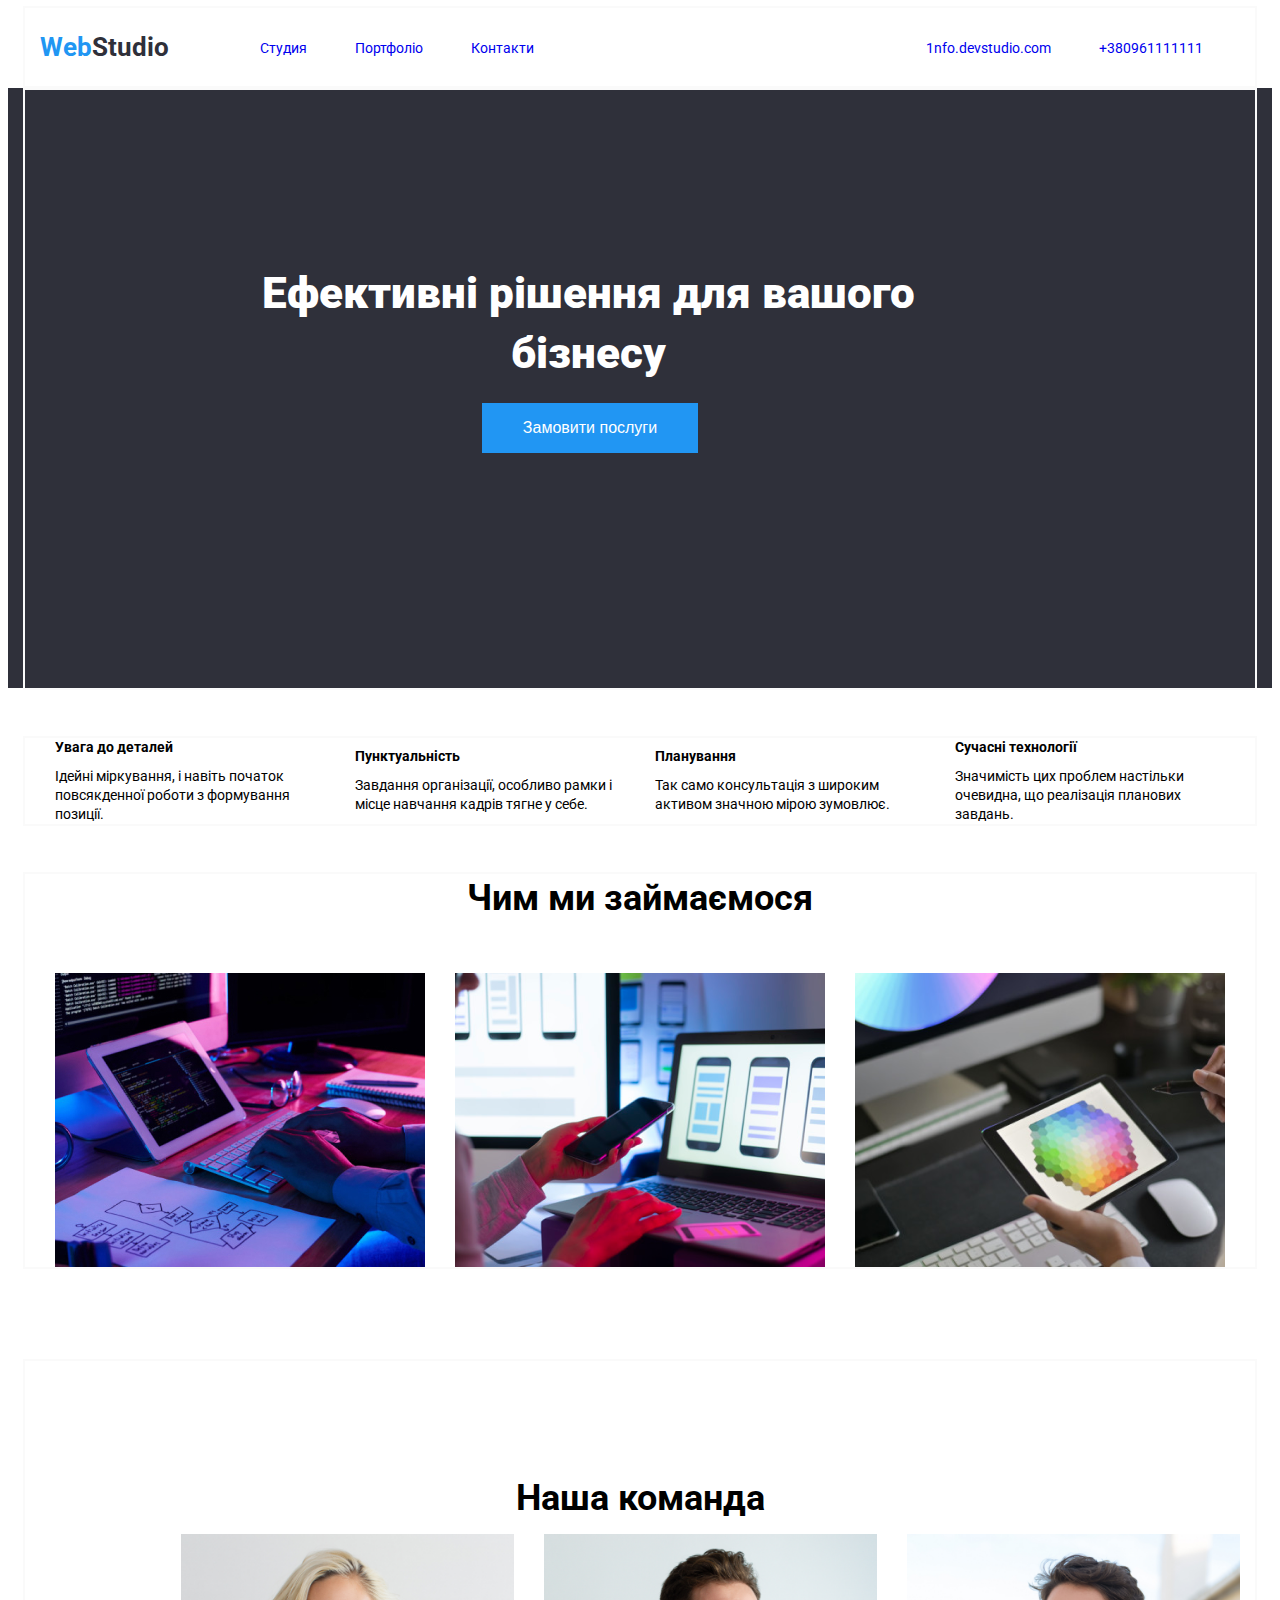
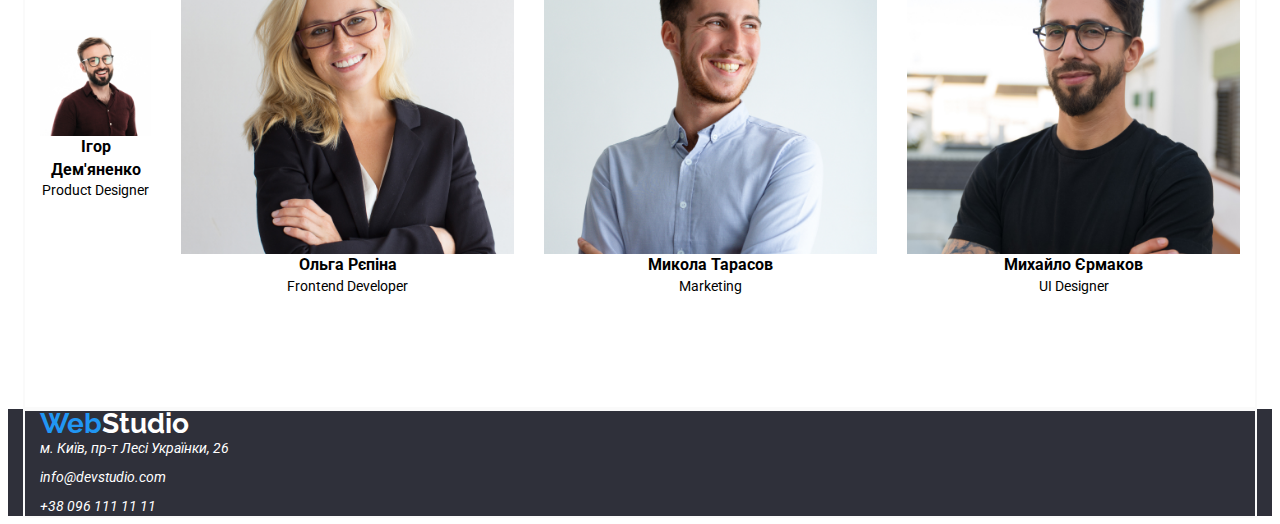
==== index.html @ d7b33cc5 "./" ====
<!DOCTYPE html>
<html lang="en">
  <head>
    <meta charset="utf-8" />
    <meta name="viewport" content="width-device-width, initial-scale=1.0" />
    <title>WebStudio</title>
    <link rel="preconnect" href="https://fonts.googleapis.com" />
    <link rel="preconnect" href="https://fonts.gstatic.com" crossorigin />
    <link
      href="https://fonts.googleapis.com/css2?family=Raleway:ital,wght@0,100..900;1,100..900&family=Roboto:wght@300;400;500;700;900&display=swap"
      rel="stylesheet"
    />
    <link rel="stylesheet" href="./css/style.css" />
    <link rel="stylesheet" href="./css/normalize.css" />
  </head>   
  <body>
    <header class="header">
      <div class="container header-flex">
      <a href="./index.html" class="header-logo"><span class="blue">Web</span><span class="black">Studio</span  ></a>
      <nav class="header-nav">
        <ul class="header-nav-list">
          <li class="header-nav-item">
            <a href="./index.html" class="header-nav-link Studioo">Студия</a>
          </li>
          <li class="header-nav-item">
            <a href="./portfolio.html" class="header-nav-link portfolio-index">Портфоліо</a>
          </li>
          <li class="header-nav-item">
            <a href="#" class="header-nav-link contact">Контакти</a>
          </li>
        </ul>
      </nav>
      <ul class="header-contact-list">
        <li class="header-contact-item">
          <a href="mailto:info@devstudio.com" class="header-contact-link"
            >1nfo.devstudio.com</a
          >
        </li>
        <li class="header-contact-item">
          <a href="tel:+380961111111" class="header-contact-link header-number"
            >+380961111111</a
          >
        </li>
      </ul>
      </div>
    </header>
    <main class="main">
      <section class="hero">
        <div class="container">
          <h1 class="hero-title">Ефективні рішення для вашого бізнесу</h1>
          <button type="button" class="hero-button">Замовити послуги</button>
        </div>
      </section>
      <section class="advatages">
        <div class="container advatages-flex">
          <ul class="advatages-list">
            <li class="advatages-list-item">
              <h3 class="advatages-title-uvaga">Увага до деталей</h3>
              <p class="advatages-text">
                Ідейні міркування, і навіть початок повсякденної роботи з
                формування позиції.
              </p>
            </li>
            <li class="advatages-list-item">
              <h3 class="title-punkt">Пунктуальність</h3>
              <p class="advatages-text">
                Завдання організації, особливо рамки і місце навчання кадрів
                тягне у себе.
              </p>
            </li>
            <li class="advatages-list-item">
              <h3 class="title-plan">Планування</h3>
              <p class="advatages-text">
                Так само консультація з широким активом значною мірою зумовлює.
              </p>
            </li>

            <li class="advatages-list-item">
              <h3 class="title-tech">Сучасні технології</h3>
              <p class="advatages-text">
                Значимість цих проблем настільки очевидна, що реалізація
                планових завдань.
              </p>
            </li>
          </ul>
        </div>
      </section>
      </div>
      <section class="developments">
        <div class="container">
        <h2 class="developments-title">Чим ми займаємося</h2>
        <ul class="developments-list">
          <li class="developments-item">
            <img
              src="./img/programing.jpg"
              alt="programing"
              width="370"
              height="294"
              title="programing"
              class="developments-img"
            />
          </li>

          <li class="developments-item">
            <img
              src="./img/phone.png"
              alt="front-end"
              width="370"
              height="294"
              title="front-end"
              class="developments-img"
            />
          </li>

          <li class="developments-item">
            <img
              src="./img/rgb.png"
              alt="designing"
              width="370"
              height="294"
              title="designing"
              class="developments-img"
            />
          </li>
        </ul>
        </div>
      </section>
      <section class="team">
              <div class="container flex-team">
        <h2 class="team-title">Наша команда</h2>
        <ul class="team-list">
          <li class="team-item">
            <figure class="team-figure">
              <img
                src="./img/igor.png"
                alt="UI designer"
                width="270"
                height="368"
                class="team-img"
              />
              <figcaption class="signature">
                <h3 class="signature-title">Ігор Дем'яненко</h3>
                <p class="signature-text">Product Designer</p>
              </figcaption>
            </figure>
          </li>
          <li class="team-item">
            <figure class="team-figure">
              <img
                src="./img/olga.jpg"
                alt="UI designer"
                width="270"
                height="368"
                class="team-img"
              />
              <figcaption class="signature">
                <h3 class="signature-title">Ольга Рєпіна</h3>
                <p class="signature-text">Frontend Developer</p>
              </figcaption>
            </figure>
          </li>

          <li class="team-item">
            <figure class="team-figure">
              <img
                src="./img/mikola.jpg"
                alt="UI designer"
                width="270"
                height="368"
                class="team-img"
              />
              <figcaption class="signature">
                <h3 class="signature-title">Микола Тарасов</h3>
                <p class="signature-text">Marketing</p>
              </figcaption>
            </figure>
          </li>

          <li class="team-item">
            <figure class="team-figure">
              <img
                src="./img/mihaylo.jpg"
                alt="UI designer"
                width="270"
                height="368"
                class="team-img"
              />
              <figcaption class="signature">
                <h3 class="signature-title">Михайло Єрмаков</h3>
                <p class="signature-text">UI Designer</p>
              </figcaption>
            </figure>
          </li>
        </ul>
        </div>
      </section>
    </main>
  
    <footer class="footer">
        <div class="container">
      <a href="./index.html" class="footer-logo">
        <span class="footer-web"><h1>Web</span><span class="span-studoi">Studio</h1></span></a
      >
      <address class="footer-address">
        <ul class="footer-list">
          <li class="footer-item">
            <p class="footer-text kiyv">м. Київ, пр-т Лесі Українки, 26</p>
          </li>
          <li class="footer-item">
            <a href="mailto:info@devstudio.com" class="footer-email"
              >info@devstudio.com</a
            >
          </li>
          <li class="footer-item">
            <a href="tel:+380961111111" class="footer-number"
              >+38 096 111 11 11</a
            >
          </li>
        </ul>
      </address>
    </div>
    </footer>
  </body>
---- css/style.css ----
:root {
    --brand-color: rgb(255, 255, 255);
    --black-color: rgb(47, 48, 58);
    --grey-color: rgb(245, 244, 250);
    --blue-color: rgb(33, 150, 243);
    --gray1-color: rgba(255, 255, 255, 0.6);
    --grey_black-color: rgb(117, 117, 117);
  }
  body {
    font-family: "Roboto", "serif";
    font-weight: 400;
    font-size: 14px;
    line-height: calc(19 / 14);
  }
  .container {
    width: 1230px;
    margin: 0 auto;
    padding: 0 15px;
    outline: 2px solid rgb(250, 250, 250);
    height: 100%;
  }
  .developments {
    margin-bottom: 94px;
  }
  .hero {
    text-align: center;
    background-color: var(--black-color);
    height: 600px;
    margin: 0 auto;
  }
  .hero-button {
    width: 216px;
    height: 50px;
    background-color: var(--blue-color);
    color: var(--brand-color);
    font-size: 16px;
    line-height: calc(30 / 16);
    margin-right: 100px;
    margin-top: 140px;
    cursor: pointer;
  }
  .hero {
    display: flex;
  }
  .hero-title {
    padding-top: 175px;
    margin-left: 200px;
    line-height: 60px;
    color: var(--brand-color);
    height: 120px;
    width: 696px;
    font-weight: 900;
    font-size: 44px;
  }
  .developments-list {
    display: flex;
  }
  .developments-item:not(:last-child) {
    margin-right: 30px;
  }
  .developments-title:nth-child(-n + 5) {
    margin-bottom: 50px;
    font-weight: 700;
    font-size: 36px;
  }
  .developments-title {
    text-align: center;
  }
  .team-list {
    display: flex;
  }
  .team-item:not(:last-child) {
    margin-right: 30px;
  }
  .team-title:nth-child(-n + 5) {
    margin-bottom: 11px;
    font-weight: 700;
    font-size: 36px;
  }
  .team-title {
    text-align: center;
  }
  .header-flex {
    display: flex;
    height: 80px;
    align-items: center;
  }
  .header {
    height: 80px;
    margin: 0 auto;
  }
  .header-nav-item {
    margin-right: 48px;
    text-align: center;
  }
  .header-nav-list {
    display: flex;
  }
  .header-contact-list {
    display: flex;
  }
  .header-contact-link {
    margin-right: 48px;
    font-weight: 400;
    font-size: 14px;
  }
  .header-nav-list {
    display: flex;
  }
  .header {
    display: flex;
  }
  .header-logo {
    margin-right: 91px;
    font-weight: 700;
    font-size: 26px;
  }
  .blue {
    color: var(--blue-color);
  }
  .black {
    color: var(--black-color);
  }
  .header-contact-link:hover {
    background-color: var(--brand-color);
  }
  .footer-contact {
    display: flex;
  }
  .white {
    color: var(--brand-color);
  }
  .footer {
    background-color: var(--black-color);
    margin: 0 auto;
  }
  
  .footer-logo {
    font-family: Raleway;
    line-height: 31px;
  }
  
  .footer-email,
  .footer-number {
    line-height: inherit;
    color: white;
  }
  .footer-web {
    color: var(--blue-color);
  }
  .footer-logo {
    color: var(--white-color);
    line-height: 30.52px;
    font-family: Raleway;
    font-weight: 700;
  }
  
  .hero-button {
    font-weight: 216;
    height: 50;
  }
  
  .header-contacts-item:not(:last-child) {
    margin-right: 50px;
  }
  .header-nav-list {
    margin-right: 344px;
  }
  .advatages-flex {
    display: flex;
    align-items: center;
    justify-content: center;
  }
  .advatages-text {
    width: 270px;
  }
  .advatages-list {
    display: flex;
    align-items: center;
    justify-content: center;
  }
  .advatages-list-item:not(:last-child) {
    margin-right: 30px;
  }
  .advatages {
    margin-bottom: 50px;
    margin-top: 50px;
  }
  .developments-list {
    display: flex;
    align-items: center;
    justify-content: center;
  }
  .developments-item:not(:last-child) {
    margin-right: 30px;
  }
  .team-list {
    display: flex;
    justify-content: center;
    align-items: center;
  }
  .team-list-item:not(:last-child) {
    margin-right: 30px;
  }
  .team-title {
    margin-bottom: 50px;
  }
  .flex-team {
    display: flex;
    justify-content: center;
    align-items: center;
  }
  .advatages-title-uvaga {
    margin-bottom: 10px;
    font-size: 14px;
    font-weight: 700;
    font-family: Roboto;
  }
  .title-punkt {
    margin-bottom: 10px;
    font-size: 14px;
    font-weight: 700;
    font-family: Roboto;
  }
  .title-plan {
    margin-bottom: 10px;
    font-size: 14px;
    font-weight: 700;
    font-family: Roboto;
  }
  .title-tech {
    margin-bottom: 10px;
    font-size: 14px;
    font-weight: 700;
    font-family: Roboto;
  }
  .advantages-text {
    color: rgb(117, 117, 117);
    background-color: rgb(117, 117, 117);
  }
  .team {
    text-align: center;
    height: 648px;
  }
  .flex-team {
    flex-direction: column;
  }
  .portfolio-list-nav {
    justify-content: center;
    display: flex;
    align-items: center;
  }
  .filter-button {
    font-family: inherit;
    font-style: normal;
    font-weight: 500;
    font-size: 16px;
    line-height: 1.62;
  
    padding: 6px 23px;
  }
  .nav-usi:is(:hover, :focus) {
    background-color: var(--brand-color);
    color: var(--brand-color);
    box-shadow: 0px 2px 2px 0px rgba(0, 0, 0, 0.12),
      0px 1px 2px 0px rgba(0, 0, 0, 0.08), 0px 3px 1px 0px rgba(0, 0, 0, 0.1);
  }
  .portfolio {
    margin: 94px auto 94px;
  }
  
  .filter-list {
    display: flex;
    justify-content: center;
  
    margin-bottom: 50px;
  }
  
  .portfolio-item:not(:last-child) {
    margin-right: 8px;
  }
  .tech {
    display: flex;
    justify-content: center;
    align-items: center;
    flex-wrap: wrap;
  }
  .tech-item:not(:nth-child(3n)) {
    margin-right: 30px;
  }
  .tech-item {
    border: 1px solid rgb(238, 238, 238);
    flex-basis: calc((100% - 30px * 2) / 3);
  }
  .tech-item:is(:hover, :focus) {
    border-bottom: 1px solid rgb(238, 238, 238);
    border-left: 1px solid rgb(238, 238, 238);
    border-right: 1px solid rgb(238, 238, 238);
    box-shadow: 1px 4px 6px 0px rgba(0, 0, 0, 0.16),
      0px 4px 4px 0px rgba(0, 0, 0, 0.06), 0px 1px 1px 0px rgba(0, 0, 0, 0.12);
  }
  .tech-item:not(:nth-last-child(-n + 3)) {
    margin-bottom: 30px;
  }
  .tech-img {
    margin-bottom: 20px;
  }
  .tech-text {
    margin-left: 24px;
  }
  .tech-title {
    margin-left: 24px;
  }
  .tech-title {
    width: 322px;
    font-size: 18px;
    line-height: 2;
    letter-spacing: 0.06em;
    color: var(--black-color);
  }
  .tech-text {
    font-size: 16px;
    line-height: 1.9;
  
    margin-bottom: 20px;
  
    color: var(--grey_black-color);
  }
  .portfolio-list-nav {
    margin-bottom: 34px;
  }
  .Studioo:hover {
background-color: var(--brand-color);
color: var(--blue-color);
  }
  .span-studoi {
    color: var(--brand-color);
  }
  .kiyv {
    color: var(--brand-color);
  }
  .footer-item:not(:last-child) {
    margin-bottom: 10px;
  }
  .logo {
    margin-bottom: 20px;
  }
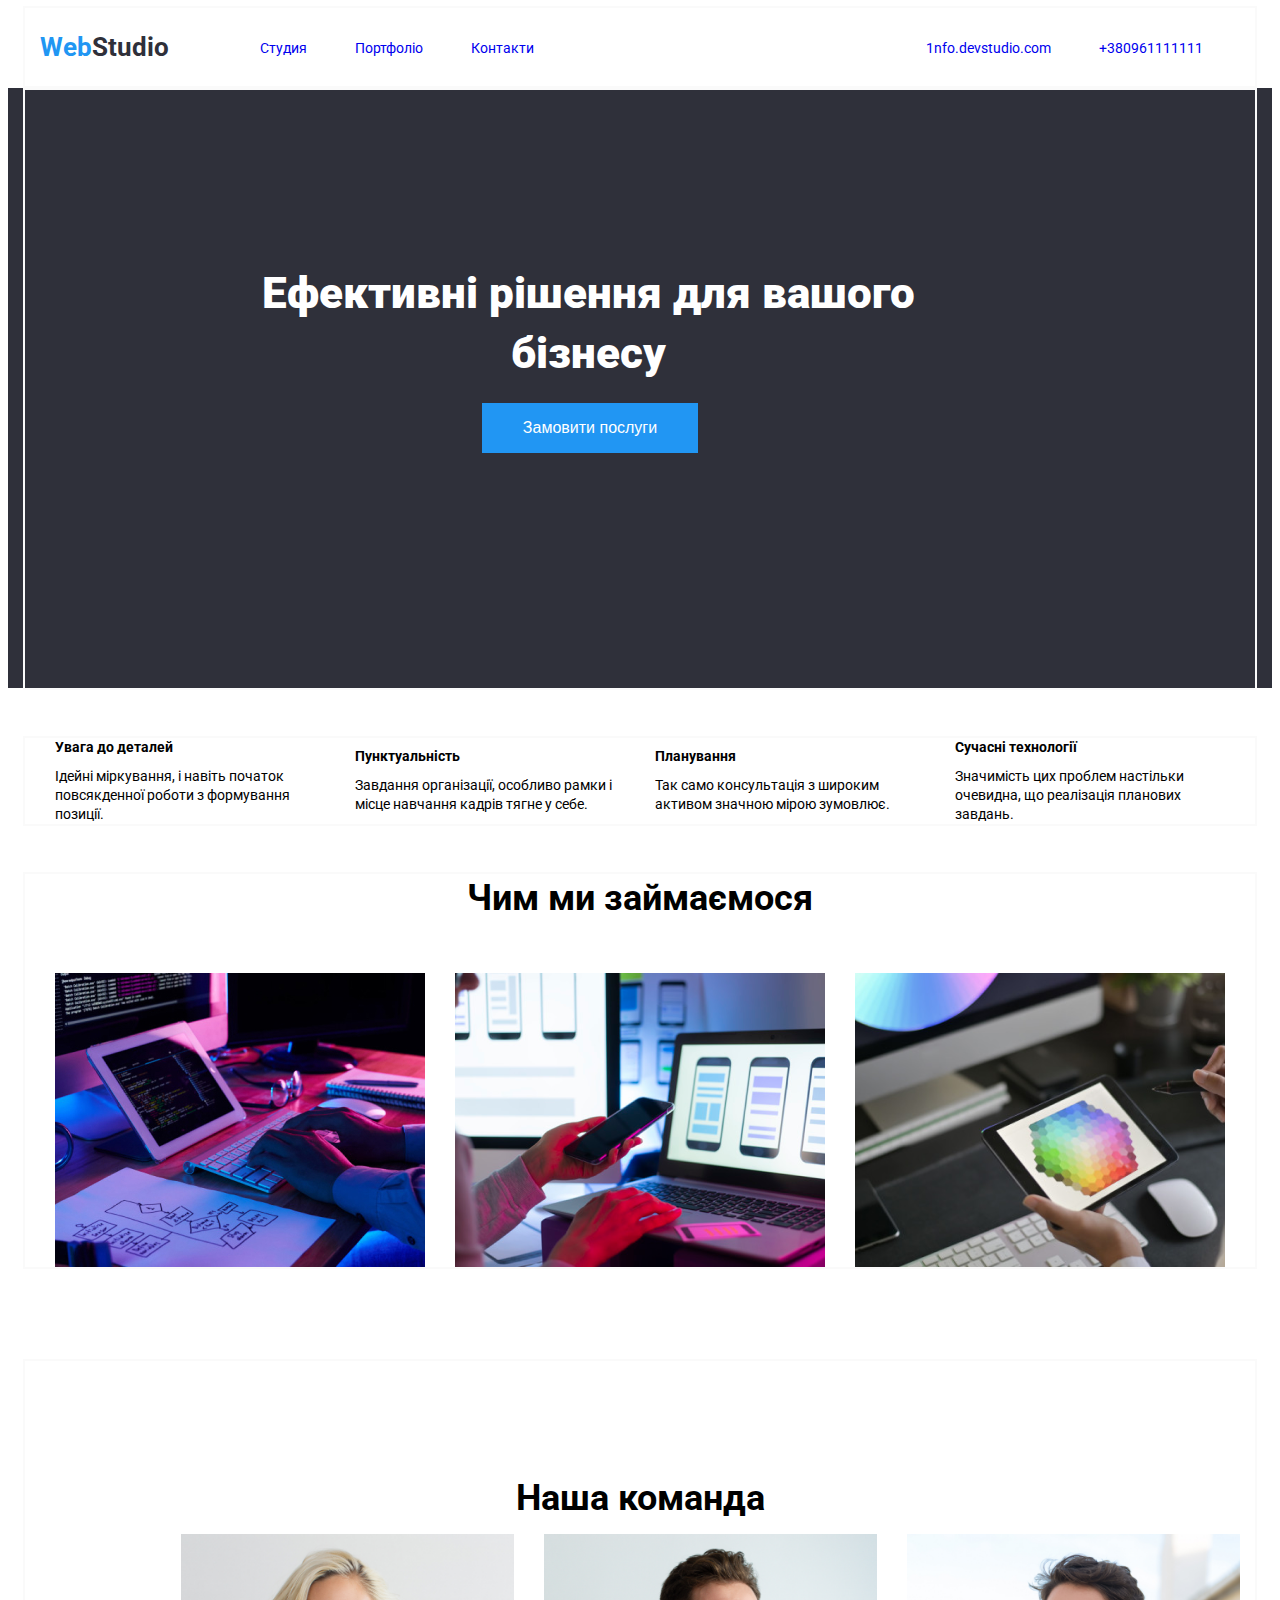
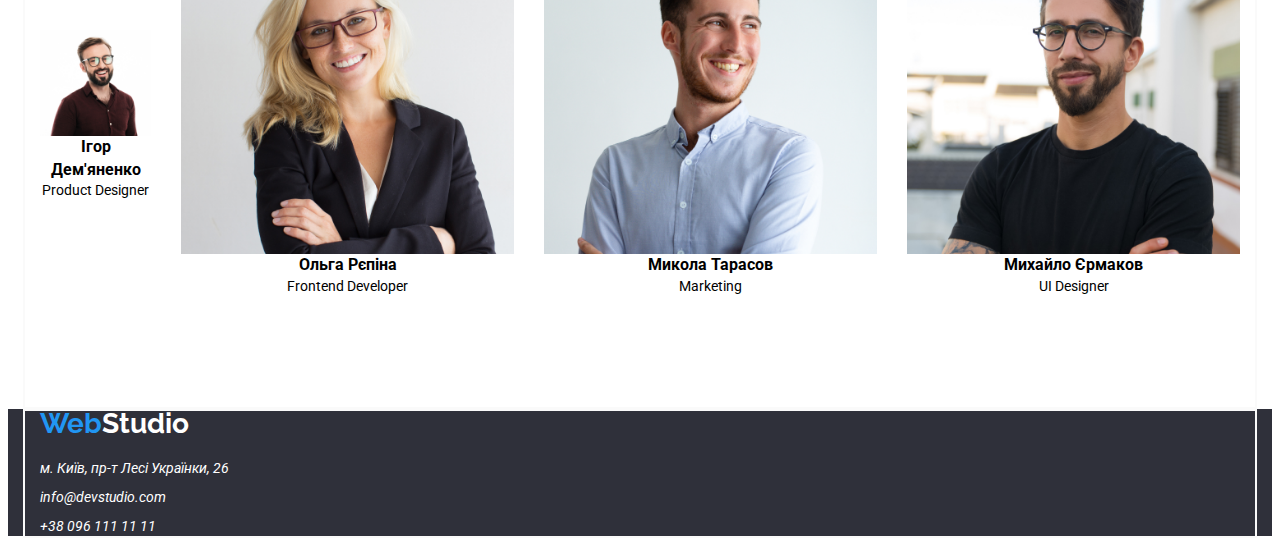
==== commit 1b6e83bd: "." ====
--- a/index.html
+++ b/index.html
@@ -199,7 +199,7 @@
     <footer class="footer">
         <div class="container">
       <a href="./index.html" class="footer-logo">
-        <span class="footer-web"><h1>Web</span><span class="span-studoi">Studio</h1></span></a
+        <span class="footer-web"><h1 class="footer-logo logo">Web</span><span class="span-studoi">Studio</h1></span></a
       >
       <address class="footer-address">
         <ul class="footer-list">
--- a/css/style.css
+++ b/css/style.css
@@ -344,4 +344,19 @@
   }
   .logo {
     margin-bottom: 20px;
-  }+  }
+    .advantages-list-item:first-child::before {
+      background-image: url(../img/antenna.svg);
+    }
+    
+    .advantages-list-item:nth-child(2)::before {
+      background-image: url(../img/clock.svg);
+    }
+    
+    .advantages-list-item:nth-child(3)::before {
+      background-image: url(../img/diagram.svg);
+    }
+    
+    .advantages-list-item:last-child::before {
+      background-image: url(../img/astronaut.svg);
+    }